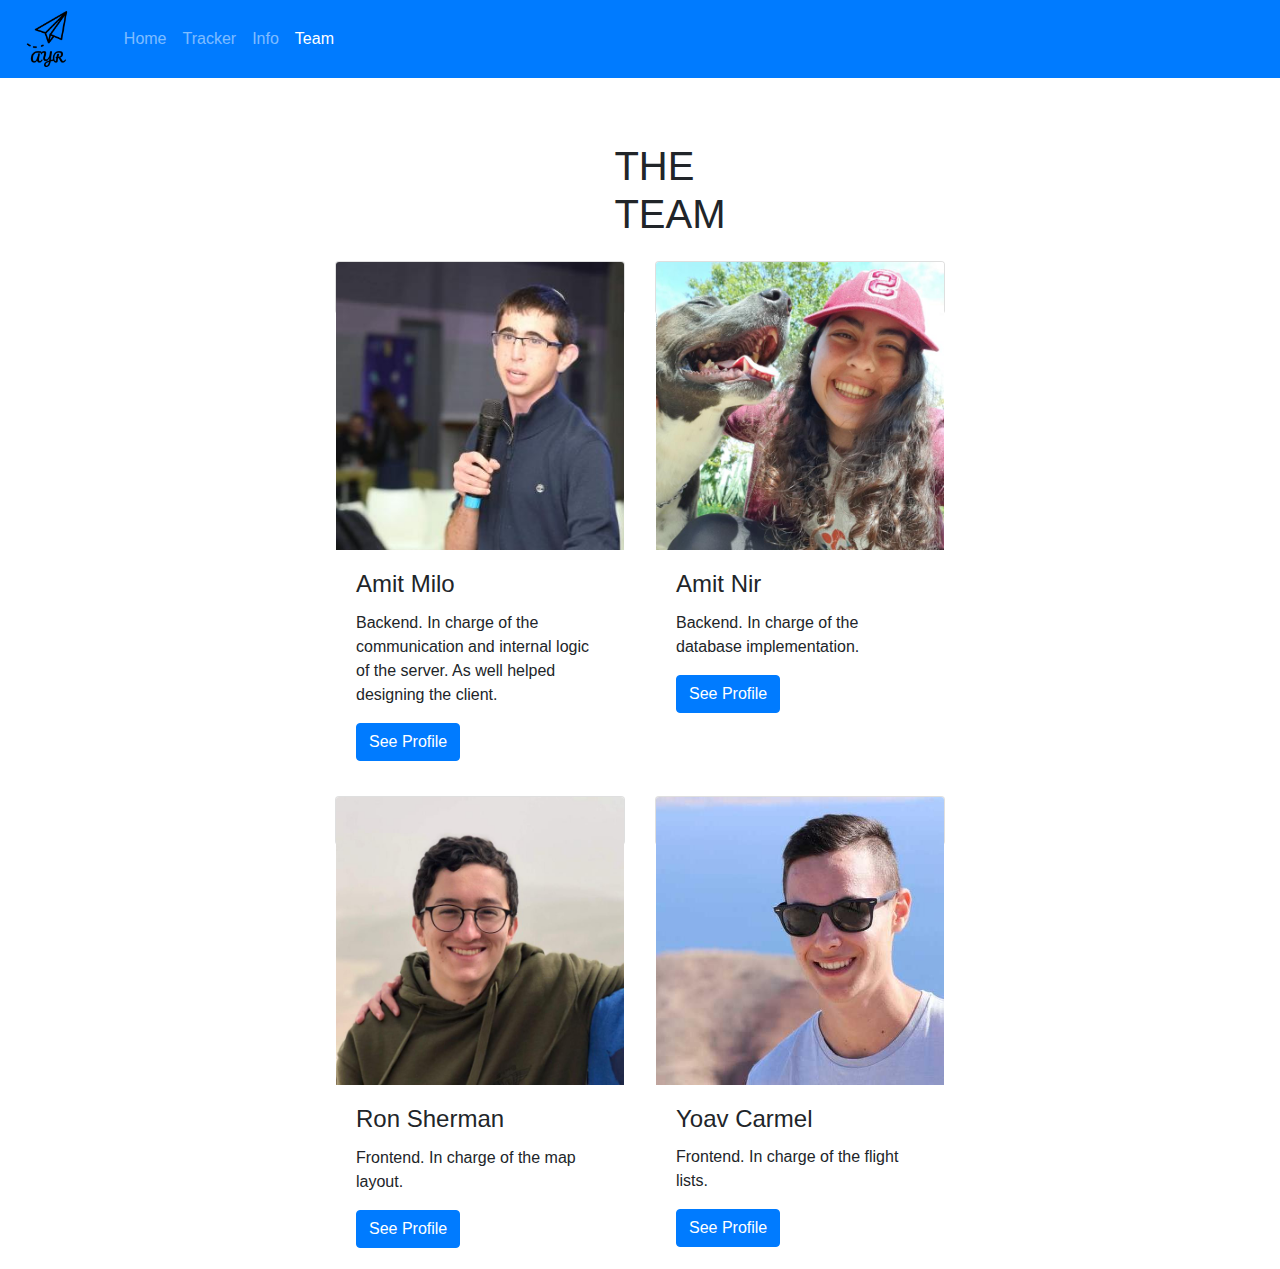
==== FlightControl/FlightControlWeb/wwwroot/team.html @ 9d9a5749 "Designed index and team pages" ====
﻿<!DOCTYPE html>
<html>
<head>
    <!-- Latest compiled and minified CSS -->
    <link rel="stylesheet" href="https://maxcdn.bootstrapcdn.com/bootstrap/4.5.0/css/bootstrap.min.css">
    <meta charset="utf-8" />
    <title>Team</title>
    <link href="css/TeamPage.css" rel="stylesheet" type="text/css" />
</head>
<body>
    <nav class="navbar navbar-expand-sm bg-primary navbar-dark">
        <img src="assets/logo.png" alt="Logo" style="width:5%;height:5%;margin-right:3%;" />
        <ul class="navbar-nav">
            <li class="nav-item">
                <a class="nav-link" href="index.html">Home</a>
            </li>
            <li class="nav-item">
                <a class="nav-link" href="tracker.html">Tracker</a>
            </li>
            <li class="nav-item">
                <a class="nav-link" href="info.html">Info</a>
            </li>
            <li class="nav-item active">
                <a class="nav-link" href="team.html">Team</a>
            </li>
        </ul>
    </nav>


    <h1 id="team-title">THE TEAM</h1>


    <div class="container" style="max-width:50%;">
    <div class="row">
        <div class="col d-flex">
            <div class="card">
                <img class="card-img-top" src="assets/amitmilo.jpg" alt="Card image" style="width:100%">
                <div class="card-body">
                    <h4 class="card-title">Amit Milo</h4>
                    <p class="card-text">Backend. In charge of the communication and internal logic of the server.
                    As well helped designing the client.</p>
                    <a href="https://www.linkedin.com/in/amit-milo-1112691a4/" class="btn btn-primary">See Profile</a>
                </div>
            </div>
        </div>


        <div class="col d-flex">
            <div class="card">
                <img class="card-img-top" src="assets/amitnir.jpg" alt="Card image" style="width:100%">
                <div class="card-body">
                    <h4 class="card-title">Amit Nir</h4>
                    <p class="card-text">Backend. In charge of the database implementation.</p>
                    <a href="https://www.linkedin.com/in/amit-nir-ba2b231a3/" class="btn btn-primary">See Profile</a>
                </div>
            </div>
        </div>
    </div>
    <div class="row">

        <div class="col d-flex">
            <div class="card">
                <img class="card-img-top" src="assets/ronsherman.jpg" alt="Card image" style="width:100%">
                <div class="card-body">
                    <h4 class="card-title">Ron Sherman</h4>
                    <p class="card-text">Frontend. In charge of the map layout.</p>
                    <a href="https://www.linkedin.com/in/ron-sherman-b363131a6/" class="btn btn-primary">See Profile</a>
                </div>
            </div>
        </div>

        <div class="col d-flex">
            <div class="card">
                <img class="card-img-top" src="assets/yoavcarmel.jpg" alt="Card image" style="width:100%">
                <div class="card-body">
                    <h4 class="card-title">Yoav Carmel</h4>
                    <p class="card-text">Frontend. In charge of the flight lists.</p>
                    <a href="https://www.linkedin.com/in/yoav-carmel-a7373a1b0/" class="btn btn-primary">See Profile</a>
                </div>
            </div>
        </div>
    </div>
        </div>
</body>
</html>
---- FlightControl/FlightControlWeb/wwwroot/css/TeamPage.css ----
﻿.card {
    max-height:10%;
    width:auto;
    height:auto;

    margin-top:5%;
}


#team-title {
    width:4%;
    margin-top:5%;
    margin-left:48%;
    text-align:center;
    font-family:'Gill Sans', 'Gill Sans MT', Calibri, 'Trebuchet MS', sans-serif;
}
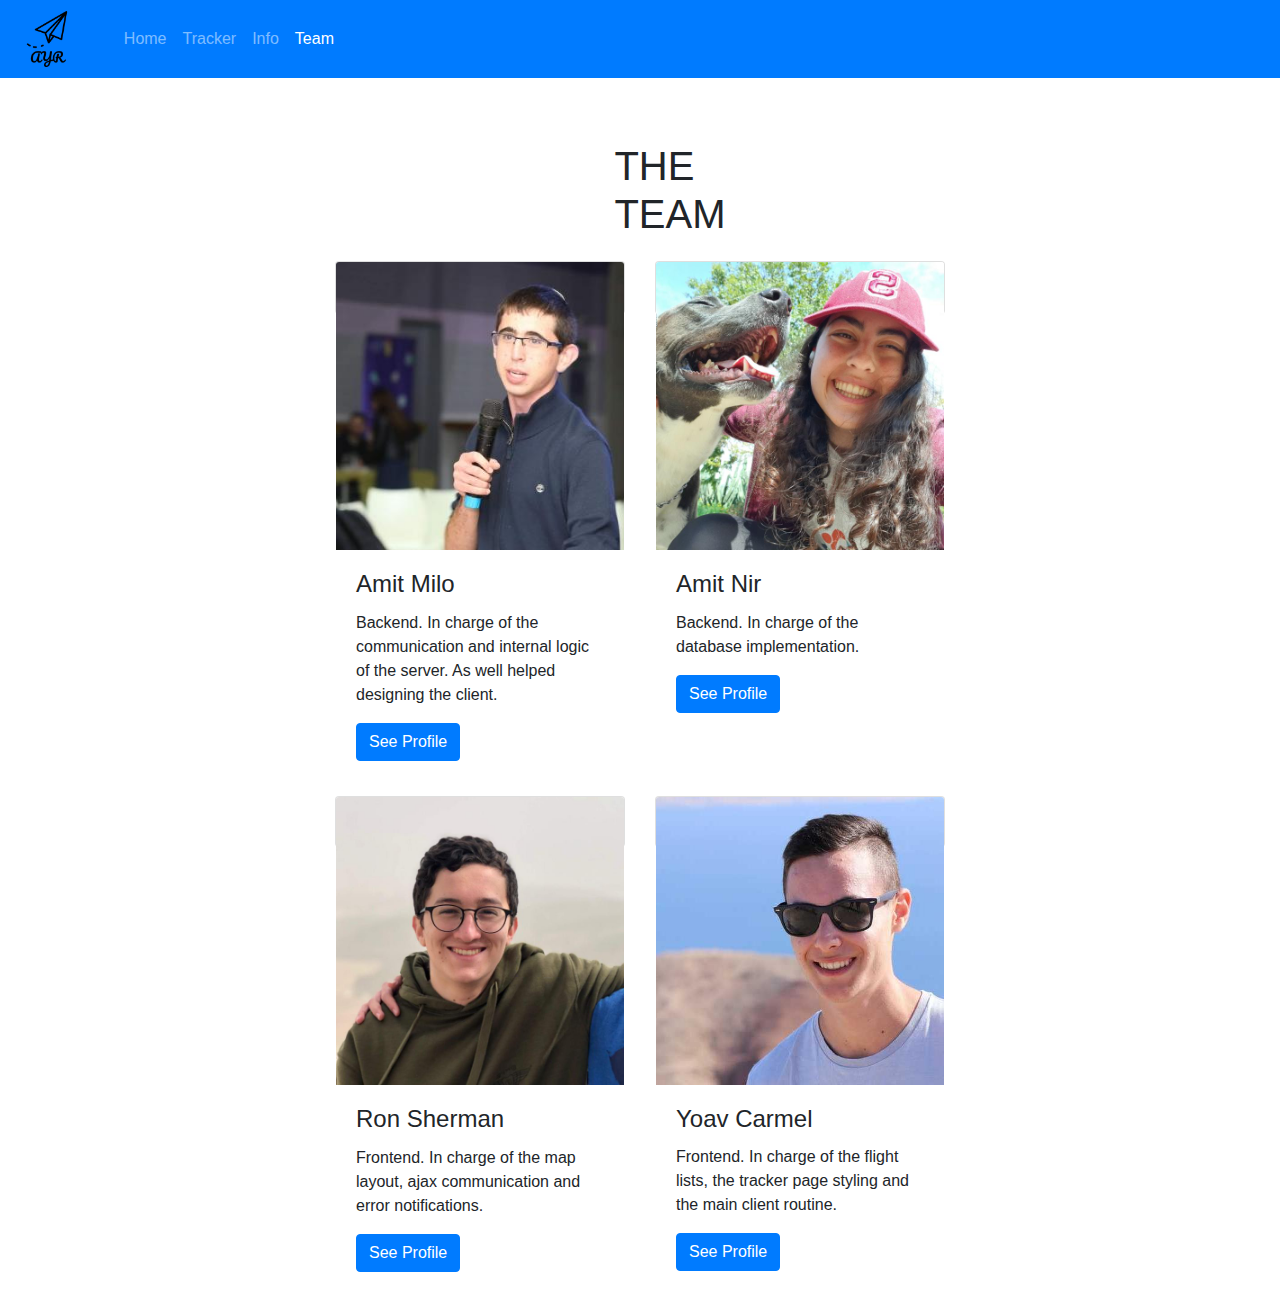
==== commit 8608e1ff: "before test paul" ====
--- a/FlightControl/FlightControlWeb/wwwroot/team.html
+++ b/FlightControl/FlightControlWeb/wwwroot/team.html
@@ -63,7 +63,7 @@
                 <img class="card-img-top" src="assets/ronsherman.jpg" alt="Card image" style="width:100%">
                 <div class="card-body">
                     <h4 class="card-title">Ron Sherman</h4>
-                    <p class="card-text">Frontend. In charge of the map layout.</p>
+                    <p class="card-text">Frontend. In charge of the map layout, ajax communication and error notifications. </p>
                     <a href="https://www.linkedin.com/in/ron-sherman-b363131a6/" class="btn btn-primary">See Profile</a>
                 </div>
             </div>
@@ -74,7 +74,7 @@
                 <img class="card-img-top" src="assets/yoavcarmel.jpg" alt="Card image" style="width:100%">
                 <div class="card-body">
                     <h4 class="card-title">Yoav Carmel</h4>
-                    <p class="card-text">Frontend. In charge of the flight lists.</p>
+                    <p class="card-text">Frontend. In charge of the flight lists, the tracker page styling and the main client routine.</p>
                     <a href="https://www.linkedin.com/in/yoav-carmel-a7373a1b0/" class="btn btn-primary">See Profile</a>
                 </div>
             </div>
